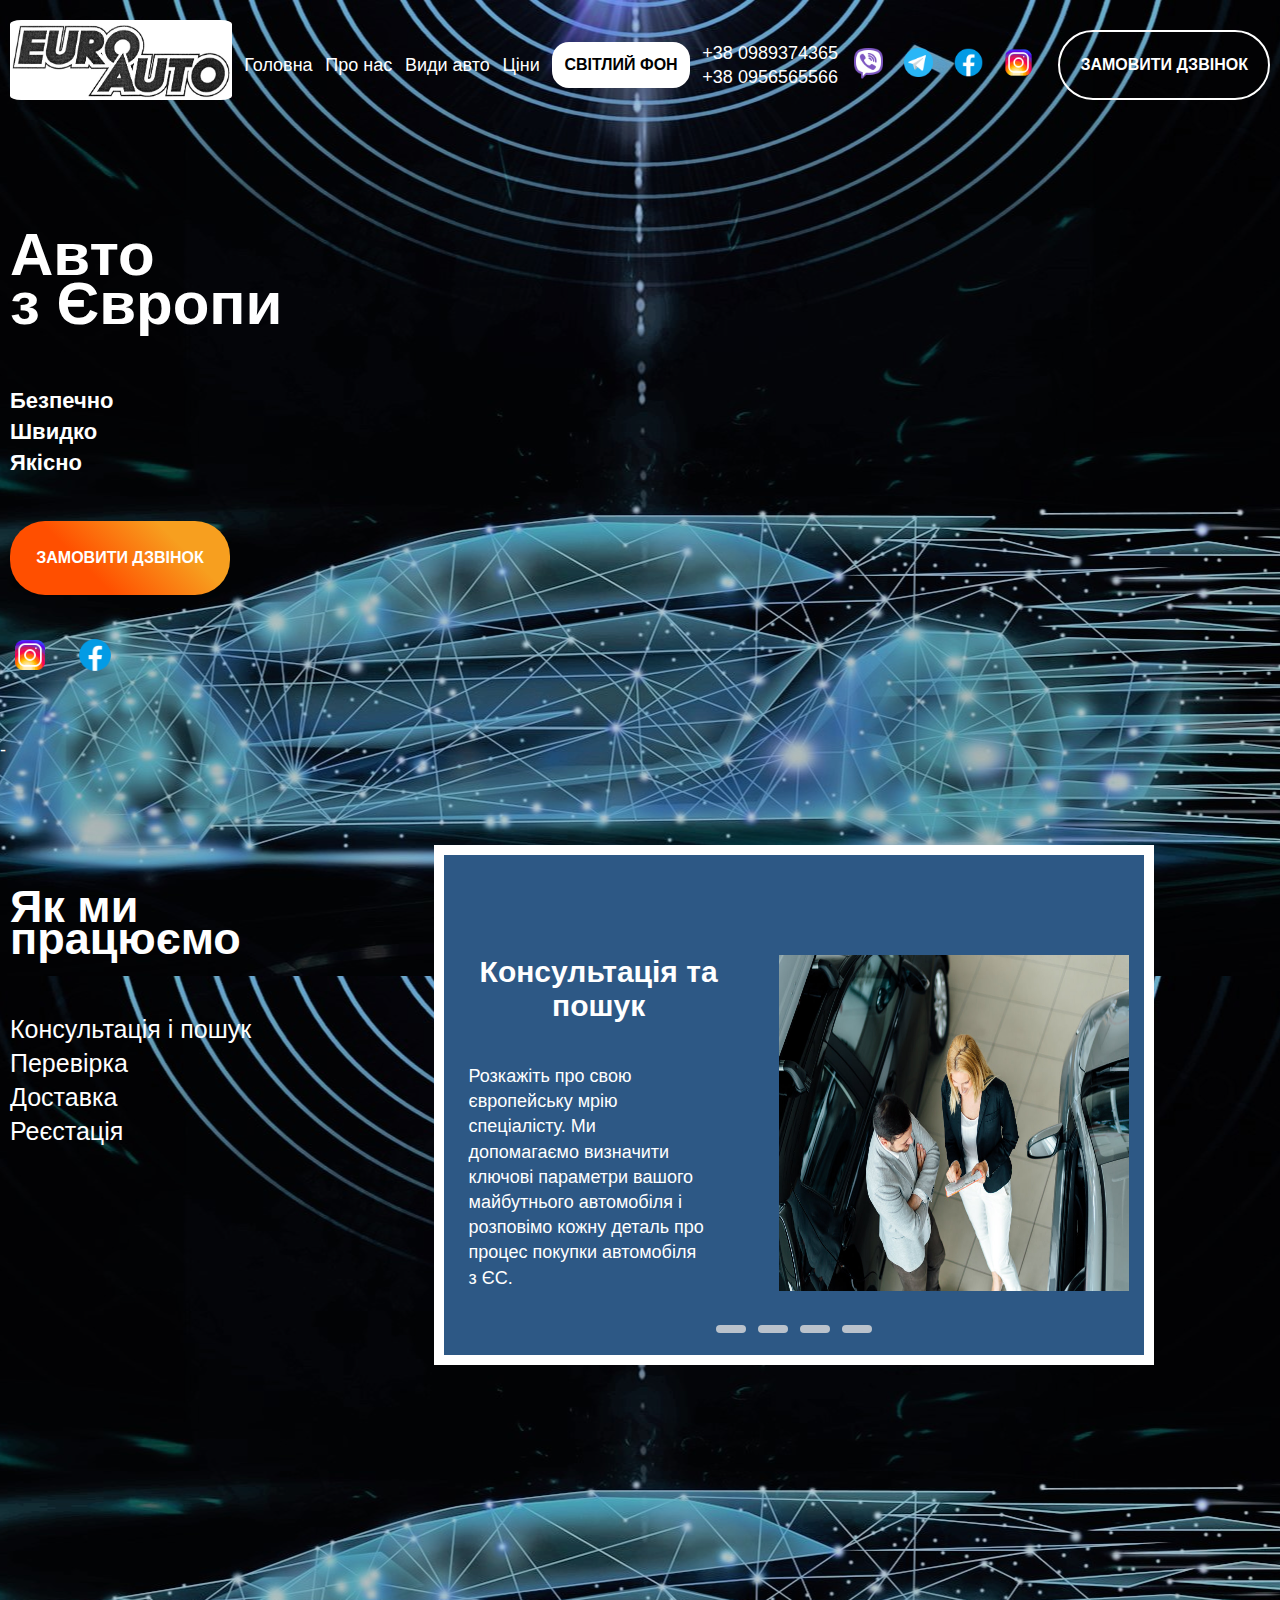
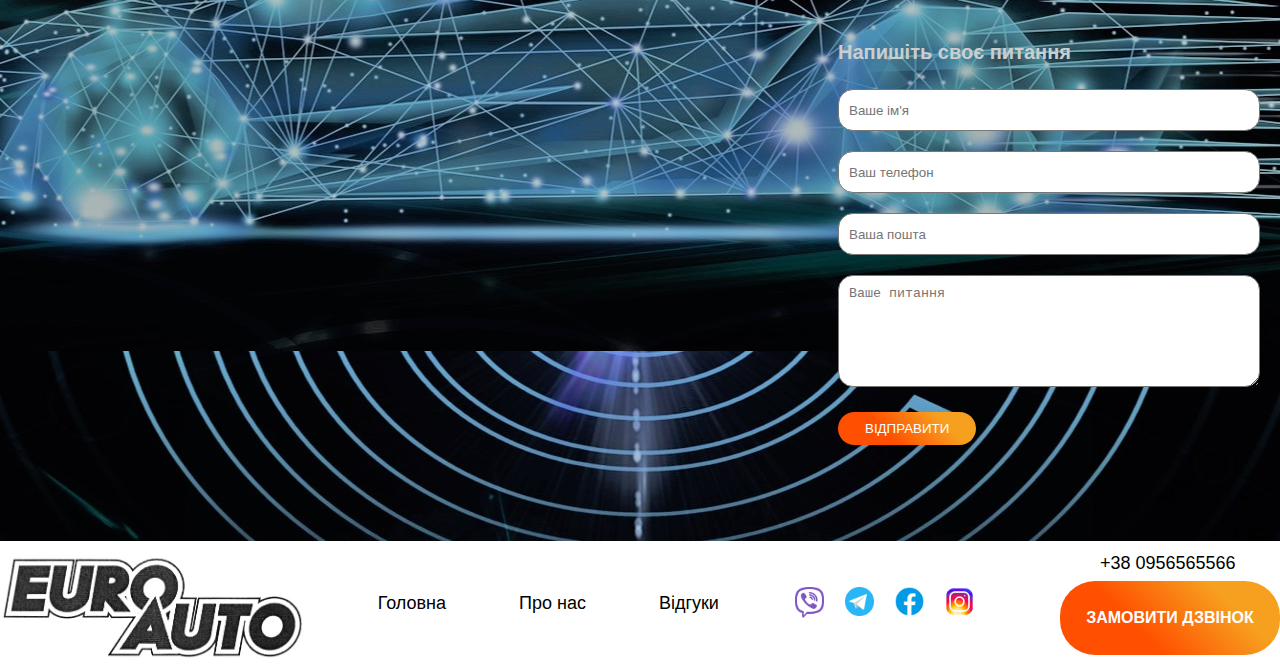
==== index.html @ b78d948f "trainee" ====
<!DOCTYPE html>
<html lang="en">

<head>
    <meta charset="UTF-8">
    <meta http-equiv="X-UA-Compatible" content="IE=edge">
    <meta name="viewport" content="width=device-width, initial-scale=1.0">
    <link rel="stylesheet" href="css/style.css">
    <title>Головна</title>
</head>

<body>
    <div class="header__burger">
        <span> </span>
    </div>
    <header class="header" id="headerr">
        <div class="container header_men">
            <img class="header_logo" src="img/logo.jpg" id="golovna" alt="">
            <a class="header_menu" href="index.html">Головна</a>
            <a class="header_menu" href="about.html">Про нас</a>
            <a class="header_menu" id="car" href="reviews.html">Види авто</a>
            <a class="header_menu" id="price" href="price.html">Ціни</a>
            <a href="#" id="btn_fone" class="btn_fone">Світлий фон</a>
            <div class="header_tel">
                <a class="head_tel tell_hov" href="tel:+380989374365">+38 0989374365</a>
                <a class="tell_hov" href="tel:+380956565566">+38 0956565566</a>
            </div>
            <div class="soc_mer">
                <a href=""><img class="header_icon" src="img/viber.png" alt=""></a>
                <a href=""><img class="header_icon" src="img/telegram.png" alt=""></a>
                <a href=""><img class="header_icon" src="img/facebook.png" alt=""></a>
                <a href=""><img class="header_icon" src="img/instagram.png" alt=""></a>
            </div>
            <a href="#call" class="btn">Замовити дзвінок</a>
            <a href="#" id="blackFone" class="blackFone">Темний фон</a>
        </div>
    </header>

    <main>
        <div class="container_inner">
            <div class="title_inner">
                <div class="title">
                    <div class="main_title">Авто</div>
                    <div class="main_title_two">з Європи</div>
                </div>
                <div class="main_desc">
                    <div class="desc">Безпечно</div>
                    <div class="desc">Швидко</div>
                    <div class="desc">Якісно</div>
                </div>
                <a href="#call" class="button">Замовити дзвінок</a>
                <div class="inst_teleg">
                    <a href=""><img class="header_icon main_icon" src="img/instagram.png" alt=""></a>
                    <a href=""><img class="header_icon main_icon" src="img/facebook.png" alt=""></a>
                </div>
            </div>
            <div class="divvv" id="pro_nas">-</div>


            <div class="container_slide">
                <div class="title title1">
                    <div class="main_title">Як ми</div>
                    <div class="main_title_two">працюємо</div>
                </div>
                <div class="container_label">
                    <label for="r1" class="label_btn">Консультація і пошук</label>
                    <label for="r2" class="label_btn">Перевірка</label>
                    <label for="r3" class="label_btn">Доставка</label>
                    <label for="r4" class="label_btn">Реєстація</label>
                </div>

            </div>

            <div class="slider middle" id="sliderkey">
                <div class="slides">

                    <input type="radio" name="r" id="r1" checked>
                    <input type="radio" name="r" id="r2">
                    <input type="radio" name="r" id="r3">
                    <input type="radio" name="r" id="r4">

                    <div class="slide s1">
                        <div class="slide__slide">
                            <div class="slide__flex">
                                <div class="slide_title">Консультація та пошук</div>
                                <div class="slide__text">Розкажіть про свою європейську мрію спеціалісту. Ми допомагаємо
                                    визначити ключові параметри вашого майбутнього автомобіля і розповімо кожну деталь
                                    про процес покупки автомобіля з ЄС.</div>
                            </div>
                            <img class="img_slide" src="img/slide1.jpg" alt="">
                        </div>
                    </div>
                    <div class="slide">
                        <div class="slide__slide">
                            <div class="slide__flex">
                                <div class="slide_title">Провірка</div>
                                <div class="slide__text">Ми перевіряємо автомобіль на 14 пунктів перед покупкою і
                                    купуємо автомобіль. Завдяки нашим знанням і досвіду ми повністю виключаємо з покупки
                                    кота в мішку і гарантуємо кінцеву ціну автомобіля, яку ми прописуємо в договорі.
                                </div>
                            </div>
                            <img class="img_slide" src="img/slide2.jpg" alt="">
                        </div>
                    </div>
                    <div class="slide">
                        <div class="slide__slide">
                            <div class="slide__flex">
                                <div class="slide_title">Доставка</div>
                                <div class="slide__text">Завдяки налагодженій роботі нашого логістичного відділу ми
                                    доставимо Ваш автомобіль всього за 1-2 тижні. Всі наші автомобілі в обов'язковому
                                    порядку застраховані на етапі транспортування.</div>
                            </div>
                            <img class="img_slide" src="img/slide3.jpg" alt="">
                        </div>
                    </div>
                    <div class="slide">
                        <div class="slide__slide">
                            <div class="slide__flex">
                                <div class="slide_title">Реєстація</div>
                                <div class="slide__text">Ми отримуємо сертифікат і їдемо ставити машину на облік в МРЕО.
                                    Настає довгоочікуваний момент отримання свідоцтва про реєстрацію і номерів. Ми даємо
                                    вам ключі, і ваша європейська мрія здійснилася!</div>
                            </div>
                            <img class="img_slide" src="img/slide4.jpg" alt="">
                        </div>
                    </div>
                </div>
                <div class="navigation">
                    <label for="r1" class="bar"></label>
                    <label for="r2" class="bar"></label>
                    <label for="r3" class="bar"></label>
                    <label for="r4" class="bar"></label>
                </div>
            </div>

            <div class="maps">
                <iframe
                    src="https://www.google.com/maps/embed?pb=!1m18!1m12!1m3!1d20597.95656776936!2d23.981505539550778!3d49.809669600000035!2m3!1f0!2f0!3f0!3m2!1i1024!2i768!4f13.1!3m3!1m2!1s0x473addd68c3d90ef%3A0xfbda9e44948b3c3!2zR29sZENhcnMgLSDQkNCS0KLQntCf0JvQntCp0JDQlNCa0JAg0LDQstGC0L4g0Lcg0ITQstGA0L7Qv9C4INGC0LAg0KHQqNCQ!5e0!3m2!1sru!2sua!4v1637006964622!5m2!1sru!2sua"
                    width="600" height="450" style="border:0;" class="iframe" allowfullscreen=""
                    loading="lazy"></iframe>
                <div class="contact_form" id="call">
                    <form class="con_form">
                        <div class="text_title">Напишіть своє питання</div>
                        <input type="text" class="input-field nameinput" name="nameinput" id="nameinput"
                            placeholder="Ваше ім'я">
                        <input type="tel" class="input-field" id="tellinput" placeholder="Ваш телефон">
                        <input type="email" class="input-field" id="useremail" placeholder="Ваша пошта">
                        <textarea class="input-field textarea-field" id="text_input"
                            placeholder="Ваше питання"></textarea>
                        <button type="submit" class="butn butn_send">Відправити</button>
                    </form>
                </div>
            </div>
        </div>

        <footer class="footer">
            <div class="container_inner footer_container">
                <div><img class="footer_logo" src="img/logo.jpg" alt=""></div>
                <a class="header_menu footer_menu" href="#golovna">Головна</a>
                <a class="header_menu footer_menu" href="#pro_nas">Про нас</a>
                <a class="header_menu footer_menu" id="vidhuky" href="#">Відгуки</a>
                <div class="soc_mer">
                    <a href="#" id="header_icon"><img class="header_icon foo" src="img/viber.png" alt=""></a>
                    <a href=""><img class="header_icon" src="img/telegram.png" alt=""></a>
                    <a href=""><img class="header_icon" src="img/facebook.png" alt=""></a>
                    <a href=""><img class="header_icon" src="img/instagram.png" alt=""></a>
                </div>
                <div class="footer_footer">
                    <a class="footer_tel tell_hov" href="tel:+380956565566">+38 0956565566</a>
                    <a href="#call" class="button button_footer" id="footercall">Замовити дзвінок</a>
                </div>
            </div>
        </footer>


    </main>
    <script src="https://code.jquery.com/jquery-3.4.1.slim.min.js"></script>
    <script src="js/script.js"></script>
</body>

</html>
---- css/style.css ----
*{
    margin: 0;
    padding: 0;
    bottom: 0;
    scroll-behavior: smooth;
}
body{
    background:
    url(../img/fone.jpg) repeat;
    background-position: top center;
    font-family: Arial, Verdana, sans-serif;
    font-size: 18px;
    color: #fff;
}
/*header*/
header{
    max-height: 140px;
    margin-bottom: 30px;
}
.divvv{
    margin-bottom: 50px;
}
.container{
    max-width: 1300px;
    margin: 0 auto;
    padding: 10px;
    display: flex;
    justify-content: space-between;
    align-items: center;
}
.btn_fone{
    border: 2px solid white;
    padding: 12px 10px;
    border-radius: 17px;
    text-transform: uppercase;
    font-size: 16px;
    font-weight: 700;
    transition: all .3s ease;
    background-color: white;
    transition: all .2s ease;
    color: black;
}
.btn_fone:hover{
    transition: all .5s ease;
}
.blackFone{
    background-color: black;
    color: blue;
    display: none;
    border: 2px solid black;
    padding: 12px 10px;
    border-radius: 17px;
    text-transform: uppercase;
    font-size: 16px;
    font-weight: 700;
    transition: all .3s ease;
}
a{
    text-decoration: none;
    color: #fff;
}
.header_logo{
    height: 80px;
    border-radius: 5%;
    margin: 10px 0 20px 0;
}
.header_menu{
    color: #fff;
    font-size: 18px;
    transition: all .5s ease;
}
.header_menu:hover{
    transform: scale(1.2);
    transition: all .4s ease;
}
.header_tel{
    display: flex;
    flex-direction: column;
    font-size: 18px;
    color: #fff;
}
.head_tel{
    margin-bottom: 3px;
}
.tell_hov{
    transition: all .6s ease;
}
.tell_hov:hover{
    text-decoration: underline;
    transition: all .6s ease;
}
.header__burger{
	display: none;
}
.header_icon{
    margin-right: 10px;
    height: 35px;
    width: 35px;
    transition: all 0.6s ease;
}
.header_icon:hover{
    transform: rotateY(360deg);
    transition: all .4s ease;
}
.btn{
    border: 2px solid white;
    padding: 24px 20px;
    border-radius: 37px;
    text-transform: uppercase;
    font-size: 16px;
    font-weight: 700;
    transition: all .3s ease;
}
.btn:hover{
    transform: scale(1.05);
    transition: all .4s ease;
    background-image: linear-gradient(45deg, #ff4f00 35%, #f79f1f 75%);
}
@media (max-width: 1250px){
    body.lock{
		overflow: hidden;
	}
	.header__burger{
		display: block;
		position: relative;
		width: 30px;
		height: 20px;
		position: relative;
		z-index: 3;
		margin: 20px;
	}
	.header__burger span{
		position: absolute;
		background-color: #fff;
		position: absolute;
		left: 0;
		width: 100%;
		height: 2px;
		top: 9px; 
		transition: all 0.5s ease 0s;
	}
	.header__burger:before,
	.header__burger:after{
		content: '';
		background-color: #fff;
		position: absolute;
		width: 100%;
		height: 2px;
		left: 0;
		transition: all 0.5s ease 0s;
	} 
	.header__burger:before{
		top: 0;
	}
	.header__burger:after{
		bottom: 0;
	}
	.header__burger.active span{
		transform: scale(0);
	}
	.header__burger.active:before{
		transform: rotate(45deg);
		top: 9px;
	}
	.header__burger.active:after{
		transform: rotate(-45deg);
		bottom: 9px;
	}
	.header{
		position: fixed;
		top: -100%;
		left: 0;
		width: 100%;
		height: 100%;
		background-color: #000;
		padding: 70px 0px 0px 0px;
		transition: all 0.9s ease 0s;
	}
	 .header.active{
		top: 0;
        transition: all 0.7s ease 0s;
	}
    .header.active .container{
        display: flex;
        flex-direction: column;
        background-color: #000;
        padding-bottom: 1000px;
        z-index: 9999;
    }
    .header_menu{
        padding: 3px;
    }
    .btn_fone{
        margin: 10px;
    }
    .head_tel{
        margin-bottom: 5px;
    }
    .soc_mer{
        margin-top: 5px;
    }
    .btn{
        margin-top: 5px;
    }

}

/*-----------main------------*/
.container_inner{
    max-width: 1300px;
    margin: 0 auto;
}
.title_inner{
    display: flex; 
    flex-direction: column;  
}
.title{
    font-size: 60px;
    margin-top: 50px;
    margin-bottom: 50px;
    font-weight: 900;
}
.desc{
    font-size: 22px;
    margin-bottom: 5px;
    font-weight: 750;
}
.main_desc{
    margin-bottom: 40px;
}
.main_title_two{
    margin-top: -20px;
}
.im3{
    text-align: right;
}
.button{
    margin-bottom: 40px;
    width: 220px;
    height: 74px;
    background-image: linear-gradient(45deg, #ff4f00 35%, #f79f1f 75%);
    display: flex;
    justify-content: center;
    align-items: center;
    border-radius: 35px;
    font-weight: 700;
    font-size: 16px;
    text-transform: uppercase;
    transition: all .5s ease;

}
.button:hover{
    transform: scale(.9);
    transition: all .3s ease;
}
.main_icon{
    margin-right: 20px;
    height: 40px;
    width: 40px;
}
.inst_teleg{
    margin-bottom: 50px;
}
/*---slider---*/
.slider{
    width: 900px;
    height: 550px;
    overflow: hidden;
    border: 10px solid#fff;
}
.middle{
    position: absolute;
    top: 65%;
    left: 62%;
    transform: translate(-50%, 50%);
    background-color: #2d5885;
}
.navigation{
    position: absolute;
    bottom: 16px;
    left: 50%;
    transform: translateX(-50%);
    display: flex;
}
.bar{
    height: 8px;
    width: 30px;
    margin: 6px;
    cursor: pointer;
    background-color: #ddd;
    opacity: .8;
    border-radius: 10px;
    transition: all 0.5s ease;
}
.bar:hover{
    opacity: 1;
    transform: scale(1.1);
}
input[name="r"]{
    position: absolute;
    visibility: hidden;
}
.slides{
    width: 400%;
    height: 100%;
    display: flex;
}
.slide{
    width: 25%;
    transition: all 0.6s ease;
}

#r1:checked ~ .s1{
    margin-left: 0;
}

#r2:checked ~ .s1{
    margin-left: -25%;
}

#r3:checked ~ .s1{
    margin-left: -50%;
}

#r4:checked ~ .s1{
    margin-left: -75%;
}
.container_slide{
    margin-top: 60px;
}

.slide__slide{
    display: flex;
    padding-top: 100px;

}
.slide__flex{
    max-width: 40%;
    margin-right: 50px;
    margin-left: 5px;
}
.img_slide{
    width: 50%;
    height: auto;
}
.slide_title{
    font-size: 30px;
    font-weight: 600;
    text-align: center;
    padding: 0 0 0 20px;
}
.slide__text{
    font-size: 18px;
    font-weight: 300;
    padding: 0 20px;
    margin-top: 41px;
    line-height: 1.4;
}





/*-----------------*/
.title1{
    font-size: 45px;
}
.descc{
    font-size: 25px;
    margin-bottom: 10px;
}
.label_btn{
    cursor: pointer;
    transition: all .3s ease;
    
}
.label_btn:hover{
    color: #ff530c;
    transition: all 0.4s ease;
}
/*-----maps----*/
.maps{
    margin-top: 450px;
}
.contact_form{
    width: 500px;
    margin-right: -48px;
    display: flex;
    flex-direction: column;
}
form{
    margin: 20px;
}
.input-field{
    width: 400px;
    height: 40px;
    margin-top: 20px;
    padding: 0 10px;
    border: 1px solid #777;
    border-radius: 15px;
    outline: none;
}
.textarea-field{
    height: 100px;
    padding-top: 10px;
}
.butn{
    border-radius: 20px;
    color:#FFF;
    margin-top: 20px;
    padding: 10px;
    background-image: linear-gradient(45deg, #ff4f00 35%, #f79f1f 75%);
    cursor: pointer;
    border: none;
    text-transform: uppercase;
    transition: all .6s ease;
    padding: 9px 27px;

}
.butn:hover{
    color: red;
    background-image: none;
    background-color: rgb(255, 255, 255);
    transition: all .4s ease;
}
.container_label{
    display: flex;
    flex-direction: column;
}
.label_btn{
    font-size: 25px;
    margin-bottom: 5px;
}
.maps{
    display: flex;
    justify-content: space-between;
}
.text_title{
    font-size: 20px;
    font-weight: 700;
    color: #cecdcd;
    margin-bottom: 5px;
}
/*----footer-----*/
.footer{
    background-color: #fff;
    width: 100%;
    height: 130px;
}
.footer_container{
    margin-top: 60px;
    display: flex;
    justify-content: space-between;
    align-items: center;
}
.footer_logo{
    height: 110px;
    border-radius: 5%;
    margin-top: 10px;
}
.footer_menu{
    color: black;
    font-size: 18px;
    cursor: pointer;
}

.button_footer{
    margin-bottom: 0;
    margin-top: 7px;
}
.footer_tel{
    color: black;
    padding-left: 40px;
}
.footer_menu_v{
    margin-right: 0;
}

@media (max-width: 1415px){
    .slider {
        width: 700px;
        height: 500px;
    }
    .title_inner {
    padding: 10px;
    }
    .container_slide{
        padding: 10px;
    }
    .maps{
        padding: 10px;
    }
}
@media (max-width: 1110px){
    .middle {
        position: relative;
        top: 0;
        left: 0;
        transform: none;
    }
    .title_inner {
        text-align: center;
    }
    .button{
        margin: 10px 0 20px 0px;
        margin: 0 auto;
    }
    .container_slide{
        text-align: center;
    }
    .maps{
        margin-top: 300px;
    }
    .middle{
        margin: 0 auto;
    }
    .img_slide {
        width: 35%;
        margin-top: 50px;
        height: 200px;
    }
    .maps{
        display: flex;
        flex-direction: column;
        align-items: center;
    }
    .footer_container{
        flex-direction: column;
        background-color: white;
    }
    .soc_mer{
        margin: 10px;
    }
    .button_footer{
        margin: 10px 0 20px 0;
    }
    .form{
        text-align: center;
    }
}
@media (max-width: 760px){
    .img_slide{
        display: none;
    }
    .slide__flex{
        max-width: 100%;
    }
    .middle{
        width: 90%;
    }
    .main_title,
    .main_title_two,
    .main_title,
    .main_title_two{
        font-size: 45px;
    }
    .slide__flex{
        margin: 0;
    }
    .iframe{
        width: 300px;
        height: 310px;
    }
    form{
        margin: 0;
        margin-top: 20px;
    }
    .con_form{
        width: 80%;
    }
    .input-field{
        width: 100%;        
    }
    .contact_form{
        width: 300px;
        margin: 0;
    }
    .footer_logo{
        height: 90px
    }
    .inst_teleg{
        margin: 30px 0 10px 0;
    }
    .slide_title{
        padding: 0;
    }
}
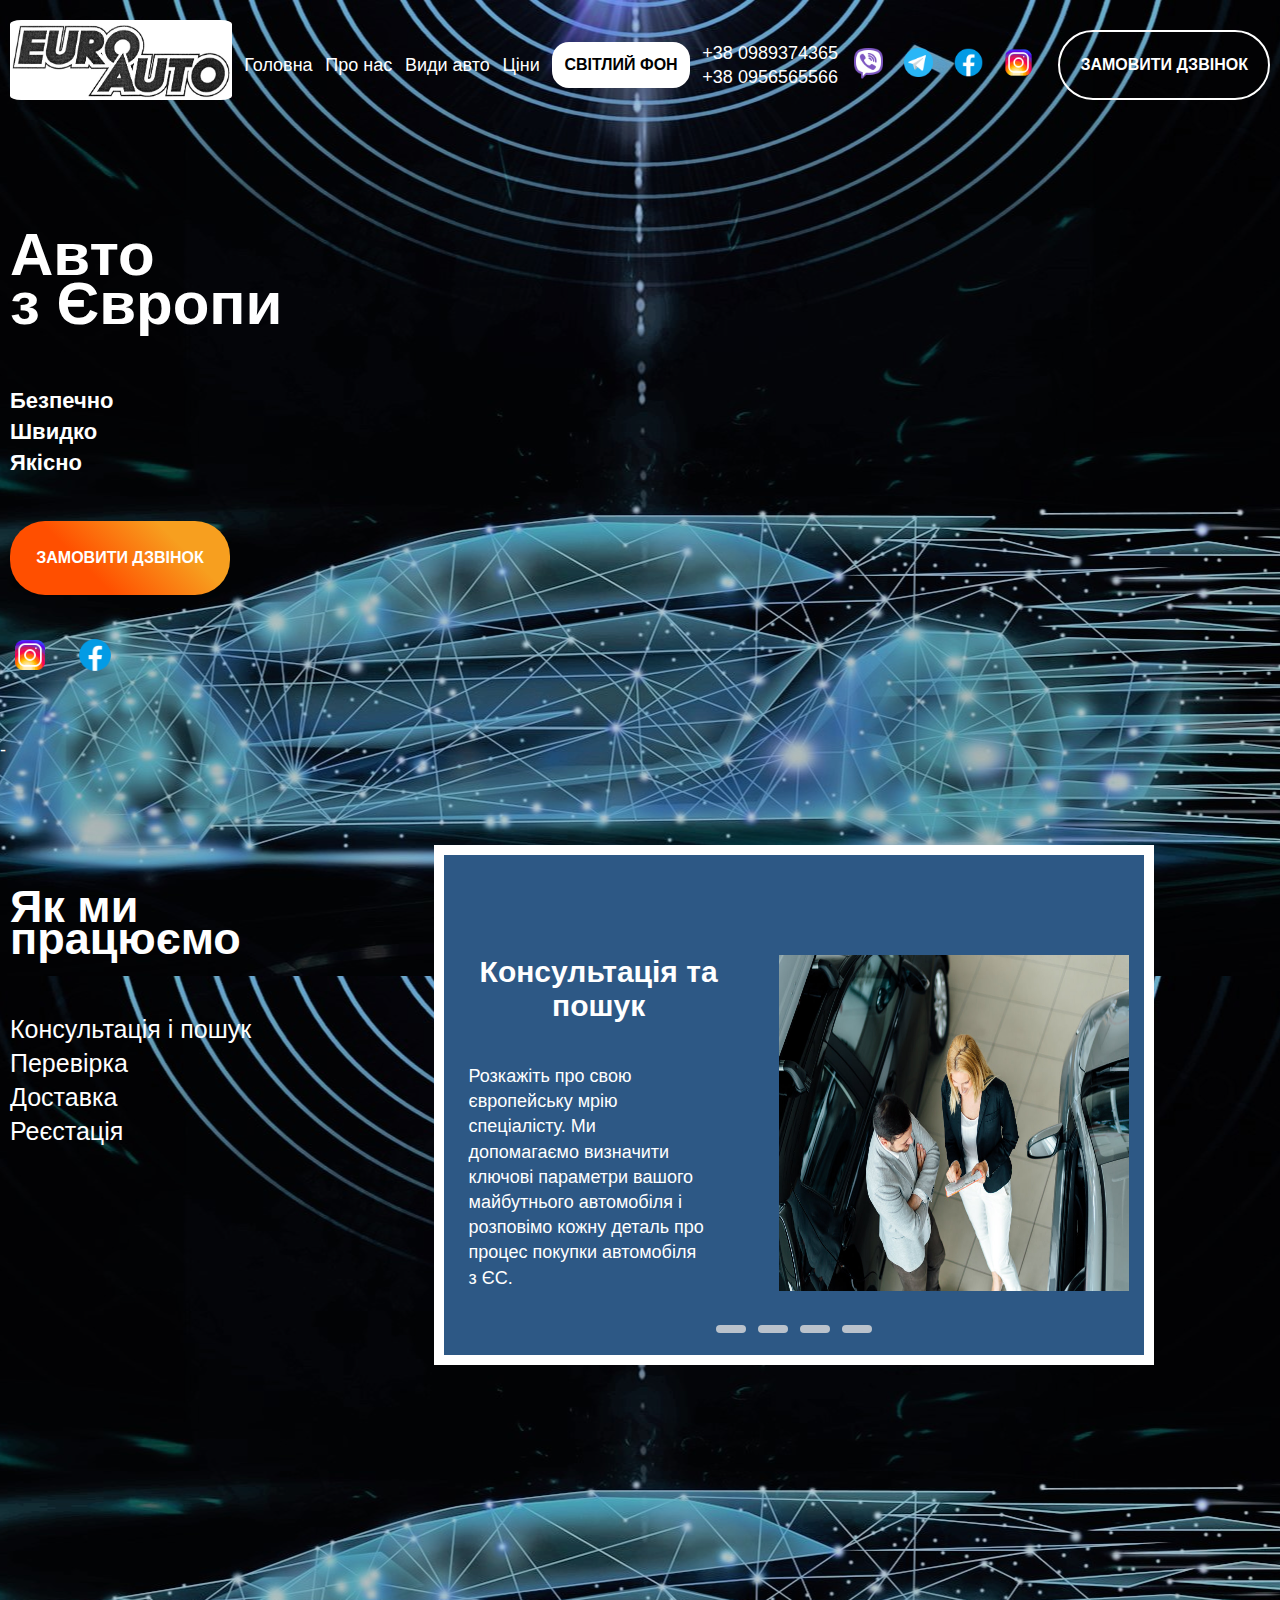
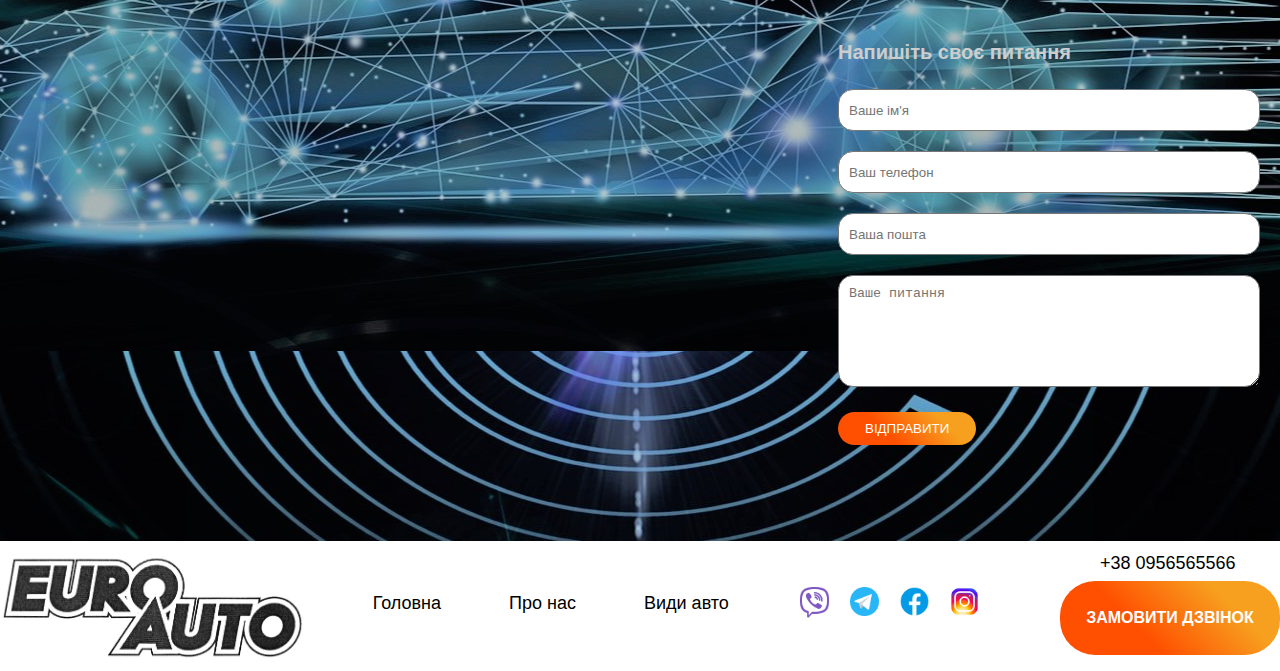
==== commit 3e572306: "first commit" ====
--- a/index.html
+++ b/index.html
@@ -156,9 +156,9 @@
         <footer class="footer">
             <div class="container_inner footer_container">
                 <div><img class="footer_logo" src="img/logo.jpg" alt=""></div>
-                <a class="header_menu footer_menu" href="#golovna">Головна</a>
-                <a class="header_menu footer_menu" href="#pro_nas">Про нас</a>
-                <a class="header_menu footer_menu" id="vidhuky" href="#">Відгуки</a>
+                <a class="header_menu footer_menu" href="index.html">Головна</a>
+                <a class="header_menu footer_menu" href="about.html">Про нас</a>
+                <a class="header_menu footer_menu" id="vidhuky" href="reviews.html">Види авто</a>
                 <div class="soc_mer">
                     <a href="#" id="header_icon"><img class="header_icon foo" src="img/viber.png" alt=""></a>
                     <a href=""><img class="header_icon" src="img/telegram.png" alt=""></a>
